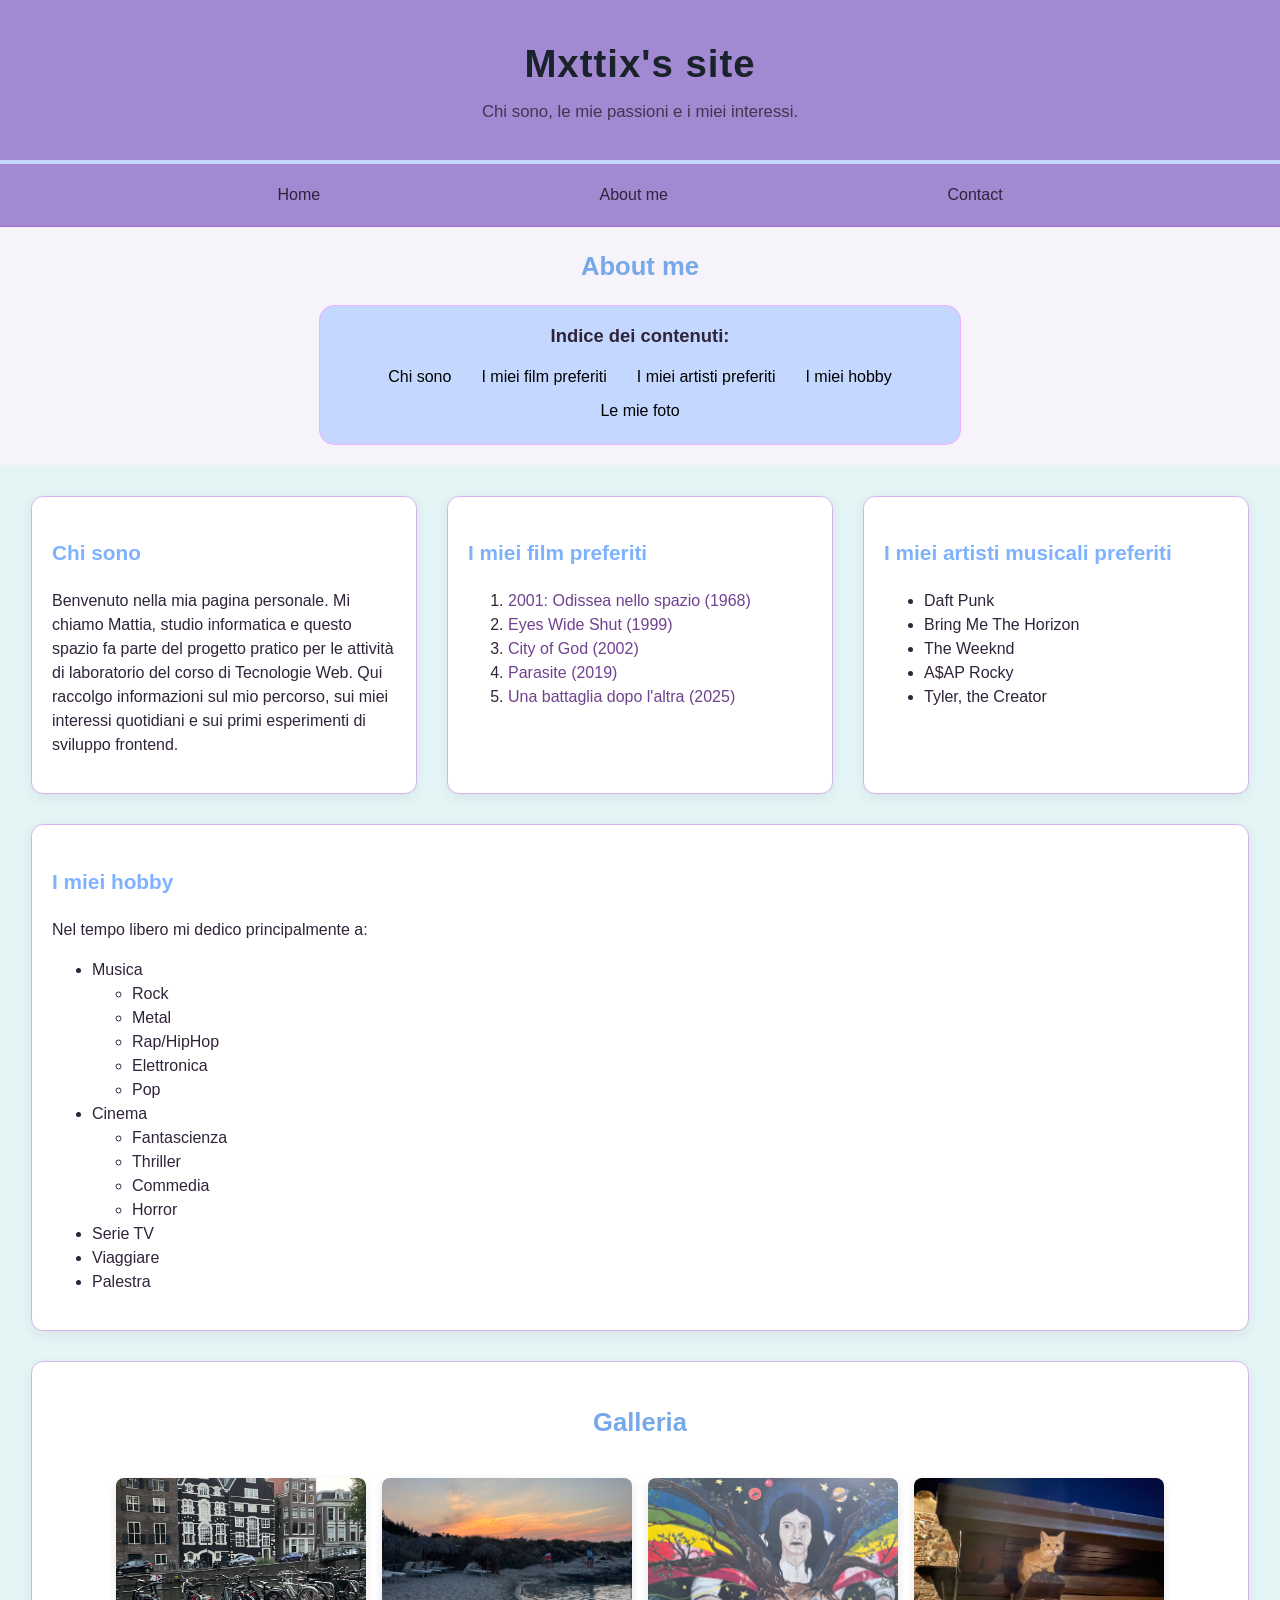
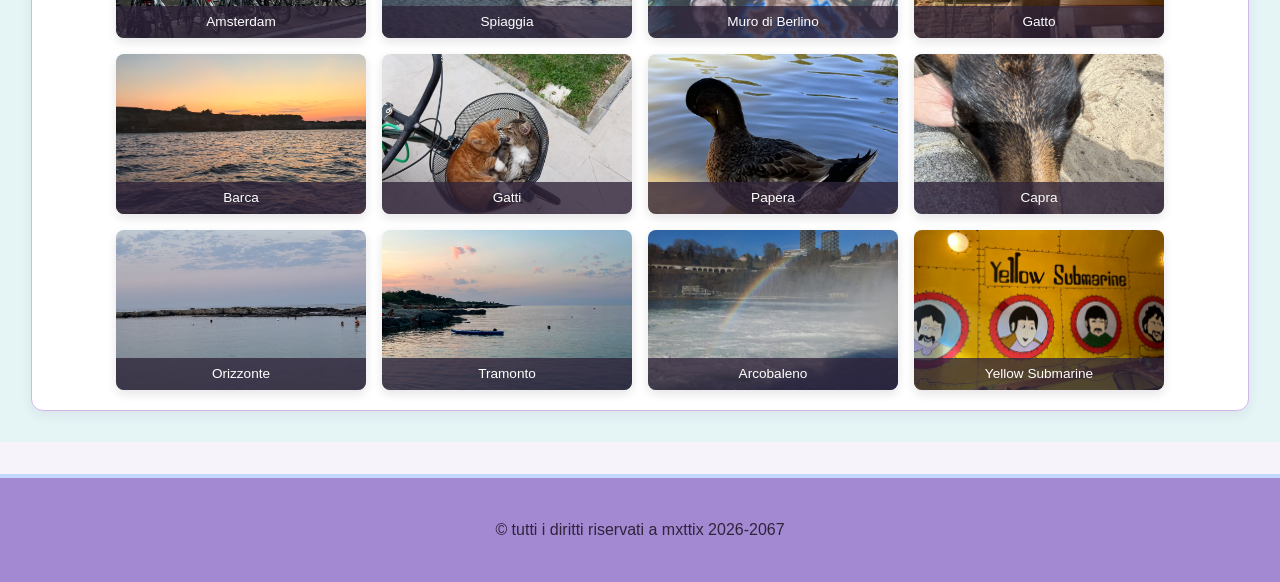
==== about.html @ 9ae730cd "Sito personale HTML + CSS" ====
<!DOCTYPE html>
<html lang="it">

<head>
    <meta charset="UTF-8">
    <meta name="viewport" content="width=device-width, initial-scale=1.0">
    <title>Mxttix - About me</title>
    <link rel="stylesheet" href="style/style.css">
</head>

<body>

    <!-- Inizio header -->
    <header>
        <h1>Mxttix's site</h1>
        <p>Chi sono, le mie passioni e i miei interessi.</p>
    </header>

    <!-- Inizio navbar principale -->
    <nav>
        <ul>
            <li><a href="index.html">Home</a></li>
            <li><a href="about.html">About me</a></li>
            <li><a href="contacts.html">Contact</a></li>
        </ul>
    </nav>

    <!-- Titolo pagina -->
    <h2 class="page-title">About me</h2>

    <!-- Indice interno -->
    <div id="indice">
        <h3>Indice dei contenuti:</h3>
        <ul>
            <li><a href="#aboutme">Chi sono</a></li>
            <li><a href="#film">I miei film preferiti</a></li>
            <li><a href="#musica">I miei artisti preferiti</a></li>
            <li><a href="#hobby">I miei hobby</a></li>
            <li><a href="#foto">Le mie foto</a></li>
        </ul>
    </div>

    <!-- Contenitore flex con blocchi disposti in righe con wrap -->
    <section class="flex-container">

        <!-- Blocco 1: Chi sono -->
        <article id="aboutme">
            <h3>Chi sono</h3>
            <p>
                Benvenuto nella mia pagina personale. Mi chiamo Mattia, studio informatica e questo spazio fa parte del progetto pratico per le attività di laboratorio del corso di Tecnologie Web. Qui raccolgo informazioni sul mio percorso, sui miei interessi quotidiani e sui primi esperimenti di sviluppo frontend.
            </p>
        </article>

        <!-- Blocco 2: Film preferiti -->
        <article id="film">
            <h3>I miei film preferiti</h3>
            <ol>
                <li><a href="https://it.wikipedia.org/wiki/2001:_Odissea_nello_spazio" target="_blank" rel="noopener noreferrer">2001: Odissea nello spazio (1968)</a></li>
                <li><a href="https://it.wikipedia.org/wiki/Eyes_Wide_Shut" target="_blank" rel="noopener noreferrer">Eyes Wide Shut (1999)</a></li>
                <li><a href="https://it.wikipedia.org/wiki/City_of_God" target="_blank" rel="noopener noreferrer">City of God (2002)</a></li>
                <li><a href="https://it.wikipedia.org/wiki/Parasite_(film_2019)" target="_blank" rel="noopener noreferrer">Parasite (2019)</a></li>
                <li><a href="https://it.wikipedia.org/wiki/Special:Search?search=Una%20battaglia%20dopo%20l%27altra" target="_blank" rel="noopener noreferrer">Una battaglia dopo l'altra (2025)</a></li>
            </ol>
        </article>

        <!-- Blocco 3: Musica preferita -->
        <article id="musica">
            <h3>I miei artisti musicali preferiti</h3>
            <ul>
                <li>Daft Punk</li>
                <li>Bring Me The Horizon</li>
                <li>The Weeknd</li>
                <li>A$AP Rocky</li>
                <li>Tyler, the Creator</li>
            </ul>
        </article>

        <!-- Blocco 4: I miei hobby -->
        <article id="hobby">
            <h3>I miei hobby</h3>
            <p>Nel tempo libero mi dedico principalmente a:</p>
            <ul>
                <li>Musica
                    <ul>
                        <li>Rock</li>
                        <li>Metal</li>
                        <li>Rap/HipHop</li>
                        <li>Elettronica</li>
                        <li>Pop</li>
                    </ul>
                </li>
                <li>Cinema
                    <ul>
                        <li>Fantascienza</li>
                        <li>Thriller</li>
                        <li>Commedia</li>
                        <li>Horror</li>
                    </ul>
                </li>
                <li>Serie TV</li>
                <li>Viaggiare</li>
                <li>Palestra</li>
            </ul>
        </article>

        <!-- Blocco 5: Le mie foto in galleria Flexbox (Esercizio 6 & 7) -->
        <article id="foto" class="full-width">
            <h2>Galleria</h2>
            <div class="gallery-container">
                <figure class="gallery-item">
                    <img src="img/amsterdam.jpeg" alt="Casette di Amsterdam" title="Amsterdam" loading="lazy">
                    <figcaption>Amsterdam</figcaption>
                </figure>
                <figure class="gallery-item">
                    <img src="img/beach.jpeg" alt="Spiaggia Otranto" title="Spiaggia" loading="lazy">
                    <figcaption>Spiaggia</figcaption>
                </figure>
                <figure class="gallery-item">
                    <img src="img/berlin's wall.jpeg" alt="Dipinto sul muro di Berlino" title="Muro di Berlino" loading="lazy">
                    <figcaption>Muro di Berlino</figcaption>
                </figure>
                <figure class="gallery-item">
                    <img src="img/cat.jpg" alt="Gatto sul balcone" title="Gatto" loading="lazy">
                    <figcaption>Gatto</figcaption>
                </figure>
                <figure class="gallery-item">
                    <img src="img/boat.jpg" alt="Vista dalla barca" title="Barca" loading="lazy">
                    <figcaption>Barca</figcaption>
                </figure>
                <figure class="gallery-item">
                    <img src="img/cats.jpg" alt="Gatti che litigano" title="Gatti" loading="lazy">
                    <figcaption>Gatti</figcaption>
                </figure>
                <figure class="gallery-item">
                    <img src="img/duck.jpeg" alt="Foto di una papera al lago" title="Papera" loading="lazy">
                    <figcaption>Papera</figcaption>
                </figure>
                <figure class="gallery-item">
                    <img src="img/goat.jpeg" alt="Foto di una capra allo Zoo di Berlino" title="Capra" loading="lazy">
                    <figcaption>Capra</figcaption>
                </figure>
                <figure class="gallery-item">
                    <img src="img/flat line.jpeg" alt="Foto dell'orizzonto a Otranto" title="Orizzonte" loading="lazy">
                    <figcaption>Orizzonte</figcaption>
                </figure>
                <figure class="gallery-item">
                    <img src="img/sunset.jpg" alt="Foto del tramonto a Otranto" title="Tramonto" loading="lazy">
                    <figcaption>Tramonto</figcaption>
                </figure>
                <figure class="gallery-item">
                    <img src="img/rainbow.jpg" alt="Foto dell'Arcobaleno in Svizzera" title="Arcobaleno" loading="lazy">
                    <figcaption>Arcobaleno</figcaption>
                </figure>
                <figure class="gallery-item">
                    <img src="img/yellowSubmarine.jpeg" alt="Foto del pub 'Yellow Submarine' a Praga" title="Beatles" loading="lazy">
                    <figcaption>Yellow Submarine</figcaption>
                </figure>
            </div>
        </article>

    </section>

    <!-- Inizio footer -->
    <footer>
        <p>&copy; tutti i diritti riservati a mxttix 2026-2067</p>
    </footer>

</body>

</html>
---- style/style.css ----
/* ==========================================================================
   FOGLIO DI STILE - SITO PERSONALE (TECNOLOGIE WEB)
   Argomenti:
   - Tipografia (font-size in rem, line-height, font-family)
   - Posizionamento (Es. 6: navbar sticky, didascalia absolute su relative)
   - Flexbox (Es. 7: container, wrap, galleria fluida che passa a 1 colonna)
   - Bootstrap 5 (Es. 8: classi custom integrate per navbar, griglia e form)
   - Layout & Animazione (Es. 9: coerenza desktop/mobile, transition e @keyframes)
   ========================================================================== */

/* ------------------------------------------
   RESET E TIPOGRAFIA BASE
   ------------------------------------------ */
html {
    font-size: 16px;
    font-family: Arial, Helvetica, sans-serif;
}

body {
    margin: 0;
    padding: 0;
    background-color: #f7f3fa;
    color: #30243a;
    line-height: 1.5;
}

/* Titoli in scala rem */
h1 {
    font-size: 2.2rem;
    font-weight: bold;
    color: #4874d5;
    margin: 0;
}

h2 {
    font-size: 1.6rem;
    font-weight: bold;
    color: #77a8e8;
}

.page-title {
    text-align: center;
    margin-top: 20px;
    margin-bottom: 20px;
}

h3 {
    font-size: 1.3rem;
    font-weight: bold;
    color: #7eb2ff;
}

h4 {
    font-size: 1.1rem;
    font-weight: bold;
    color: #a3cdff;
}

p {
    font-size: 1rem;
}

/* Link: linea rimossa, transizione morbida del colore */
a {
    color: #70418f;
    text-decoration: none;
    transition: color 0.2s ease;
}

a:hover {
    color: #43834b;
    text-decoration: none; 
}

/* ------------------------------------------
   HEADER (COERENTE SU TUTTE LE PAGINE - ES. 9)
   ------------------------------------------ */
header {
    background-color: #a388d2;
    color: #30243a;
    text-align: center;
    padding: 2.2rem 1rem;
    border-bottom: 4px solid #c4d7ff;
}

header h1 {
    font-size: 2.4rem;
    font-weight: bold;
    color: #1a222c;
    letter-spacing: 1px;
    margin-bottom: 0.4rem;
}

header p,
header h2,
header h3 {
    font-size: 1.05rem;
    font-weight: normal;
    color: #45344f;
    margin: 0;
}

/* ------------------------------------------
   ANIMAZIONE CSS CON @KEYFRAMES (ESERCIZIO 9)
   Animazione sensata di entrata fade-in verso l'alto al caricamento
   ------------------------------------------ */
@keyframes fadeInUp {
    from {
        opacity: 0;
        transform: translateY(18px);
    }
    to {
        opacity: 1;
        transform: translateY(0);
    }
}

/* ------------------------------------------
   FORM BASE (CSS SCRITTO A MANO)
   ------------------------------------------ */
input[type="submit"],
.btn-custom {
    background-color: #aff28b;
    color: #243b2b;
    font-size: 1rem;
    font-weight: 500;
    padding: 10px 20px;
    border: none;
    border-radius: 6px;
    cursor: pointer;
    transition: background-color 0.2s ease-in-out, transform 0.2s ease;
}

input[type="submit"]:hover,
.btn-custom:hover {
    background-color: #89d1dc;
    transform: translateY(-1px);
}

input[type="text"], 
input[type="email"], 
textarea {     
    background-color: #ffffff;     
    color: #30243a;     
    border: 1px solid #5560f1;     
    padding: 8px;     
    transition: box-shadow 0.3s ease; 
    outline: none; 
    border-radius: 5px;
}  

input[type="text"]:focus, 
input[type="email"]:focus, 
textarea:focus {     
    box-shadow: 0 0 0 3px rgba(186, 199, 255, 0.4);      
    border-color: #89b6ff; 
}

/* ------------------------------------------
   ESERCIZIO 6: POSIZIONAMENTO
   - Barra di navigazione sticky fissa in alto allo scorrimento
   ------------------------------------------ */
nav {
    position: sticky;
    top: 0;
    z-index: 100;
    background-color: #a388d2;
    border-bottom: 1px solid #a568d3;
}

nav a {
    display: inline-block;
    color: #30243a;
    text-decoration: none;
    padding: 7px 14px;
    border-radius: 18px;
    transition: background-color 0.3s ease-in, color 0.3s ease;
}

nav a:hover,
nav a.active {
    color: #30243a;
    background-color: #c4d7ff;
    text-decoration: none; 
}

nav ul {
    display: flex;
    flex-direction: row;
    justify-content: space-evenly;
    align-items: center;
    list-style: none;
    margin: 0;
    padding: 12px;
}

/* ------------------------------------------
   ESERCIZIO 7: FLEXBOX (CONTAINER, ITEMS E WRAP)
   ------------------------------------------ */

/* Contenitore flessibile: dispone i blocchi su righe e va a capo con wrap */
section.flex-container {
    display: flex;
    flex-direction: row;
    flex-wrap: wrap;
    justify-content: center;
    background-color: #e5f5f6;
    padding: 16px;
}

article {
    flex: 1 1 300px;
    margin: 15px;
    padding: 20px;
    background-color: #ffffff;
    border: 1px solid #d5b5e9;
    border-radius: 12px;
    box-shadow: 0 4px 12px rgba(67, 45, 80, 0.08);
    animation: fadeInUp 0.5s ease-out; /* Animazione CSS (Es. 9) */
}

article.full-width {
    flex: 1 1 100%;
}

/* Indice interno dei contenuti */
#indice {
    background-color: #c4d7ff;
    border: 1px solid #f5b2ff;
    border-radius: 15px;
    padding: 16px 20px;
    margin: 20px auto;
    text-align: center;
    width: 60%;
    max-width: 600px;
    animation: fadeInUp 0.4s ease-out;
}

#indice h3 {
    color: #30243a;
    text-align: center;
    font-size: 1.15rem;
    margin: 0 0 10px 0;
    padding: 0;
}

#indice ul {
    display: flex;
    flex-direction: row;
    flex-wrap: wrap;
    justify-content: center;
    list-style: none;
    margin: 0;
    padding: 0;
}

#indice li {
    margin: 5px 15px;
}

#indice a {
    color: #000000;
    transition: color 0.3s ease;
}

#indice a:hover {
    color: #9152fe;
}

/* ------------------------------------------
   GALLERIA FLEXBOX (ESERCIZIO 6, 7 & 9)
   - Contenitore Flex con flex-wrap per andare a capo
   - Didascalia position: absolute dentro contenitore position: relative (Es. 6)
   - Transizione hover animata (Es. 9)
   - Passa a 1 colonna sugli schermi stretti (Es. 7)
   ------------------------------------------ */
#foto {
    display: flex;
    flex-direction: column;
    align-items: center;
}

.gallery-container {
    display: flex;
    flex-direction: row;
    flex-wrap: wrap; /* Le immagini vanno a capo quando lo spazio non basta (Es. 7) */
    justify-content: center;
    gap: 16px;
    width: 100%;
    margin-top: 15px;
}

.gallery-item {
    position: relative; /* Posizionamento relative per contenere la didascalia absolute (Es. 6) */
    flex: 1 1 calc(25% - 20px);
    min-width: 180px;
    max-width: 250px;
    margin: 0;
    border-radius: 8px;
    overflow: hidden;
    box-shadow: 0 4px 10px rgba(48, 36, 58, 0.12);
    transition: transform 0.25s ease, box-shadow 0.25s ease; /* Transizione animata (Es. 9) */
}

.gallery-item img {
    display: block;
    width: 100%;
    height: 160px;
    object-fit: cover;
    transition: transform 0.25s ease;
}

/* Didascalia in position: absolute sopra l'immagine (Esercizio 6) */
.gallery-item figcaption {
    position: absolute;
    bottom: 0;
    left: 0;
    right: 0;
    background: rgba(48, 36, 58, 0.78);
    color: #ffffff;
    font-size: 0.85rem;
    padding: 6px 8px;
    text-align: center;
    transition: background-color 0.25s ease;
}

.gallery-item:hover {
    transform: scale(1.05); /* Ingrandimento morbido all'hover */
    box-shadow: 0 8px 18px rgba(48, 36, 58, 0.25);
}

.gallery-item:hover figcaption {
    background: rgba(112, 65, 143, 0.92);
}

/* Sugli schermi stretti passa a una sola colonna (Esercizio 7) */
@media (max-width: 576px) {
    .gallery-item {
        flex: 1 1 100%;
        max-width: 100%;
    }
    
    #indice {
        width: 90%;
    }
}

/* ------------------------------------------
   INTEGRAZIONE BOOTSTRAP 5 (ESERCIZIO 8)
   Personalizzazioni CSS scritte a mano per mantenere coerenza grafica
   ------------------------------------------ */
.navbar-custom {
    background-color: #a388d2 !important;
    border-bottom: 1px solid #a568d3;
}

.navbar-custom .navbar-brand {
    color: #30243a;
    font-weight: bold;
}

.navbar-custom .nav-link {
    display: inline-block;
    color: #30243a !important;
    padding: 7px 16px !important;
    border-radius: 18px;
    transition: background-color 0.3s ease-in, color 0.3s ease;
}

.navbar-custom .nav-link:hover,
.navbar-custom .nav-link.active {
    background-color: #c4d7ff;
    color: #30243a !important;
}

.bs-card {
    background-color: #ffffff;
    border: 1px solid #d5b5e9;
    border-radius: 12px;
    box-shadow: 0 4px 12px rgba(67, 45, 80, 0.08);
    animation: fadeInUp 0.5s ease-out;
}

.bs-card .card-title {
    color: #77a8e8;
    font-weight: bold;
}

.bs-card .card-link {
    color: #70418f;
    font-weight: bold;
}

.bs-card .card-link:hover {
    color: #43834b;
}

/* Immagini generali e figure */
article#home,
article#obiettivi {
    display: flex;
    flex-direction: column;
    align-items: center;
}

figure {
    display: flex;
    flex-direction: column;
    align-items: center;
    margin: 10px 0;
}

img {
    max-width: 100%;
    height: auto;
}

/* ------------------------------------------
   FOOTER (COERENTE SU TUTTE LE PAGINE - ES. 9)
   ------------------------------------------ */
footer {
    background-color: #a388d2;
    color: #30243a;
    text-align: center;
    padding: 1.5rem;
    margin-top: 2rem;
    border-top: 4px solid #c4d7ff;
}
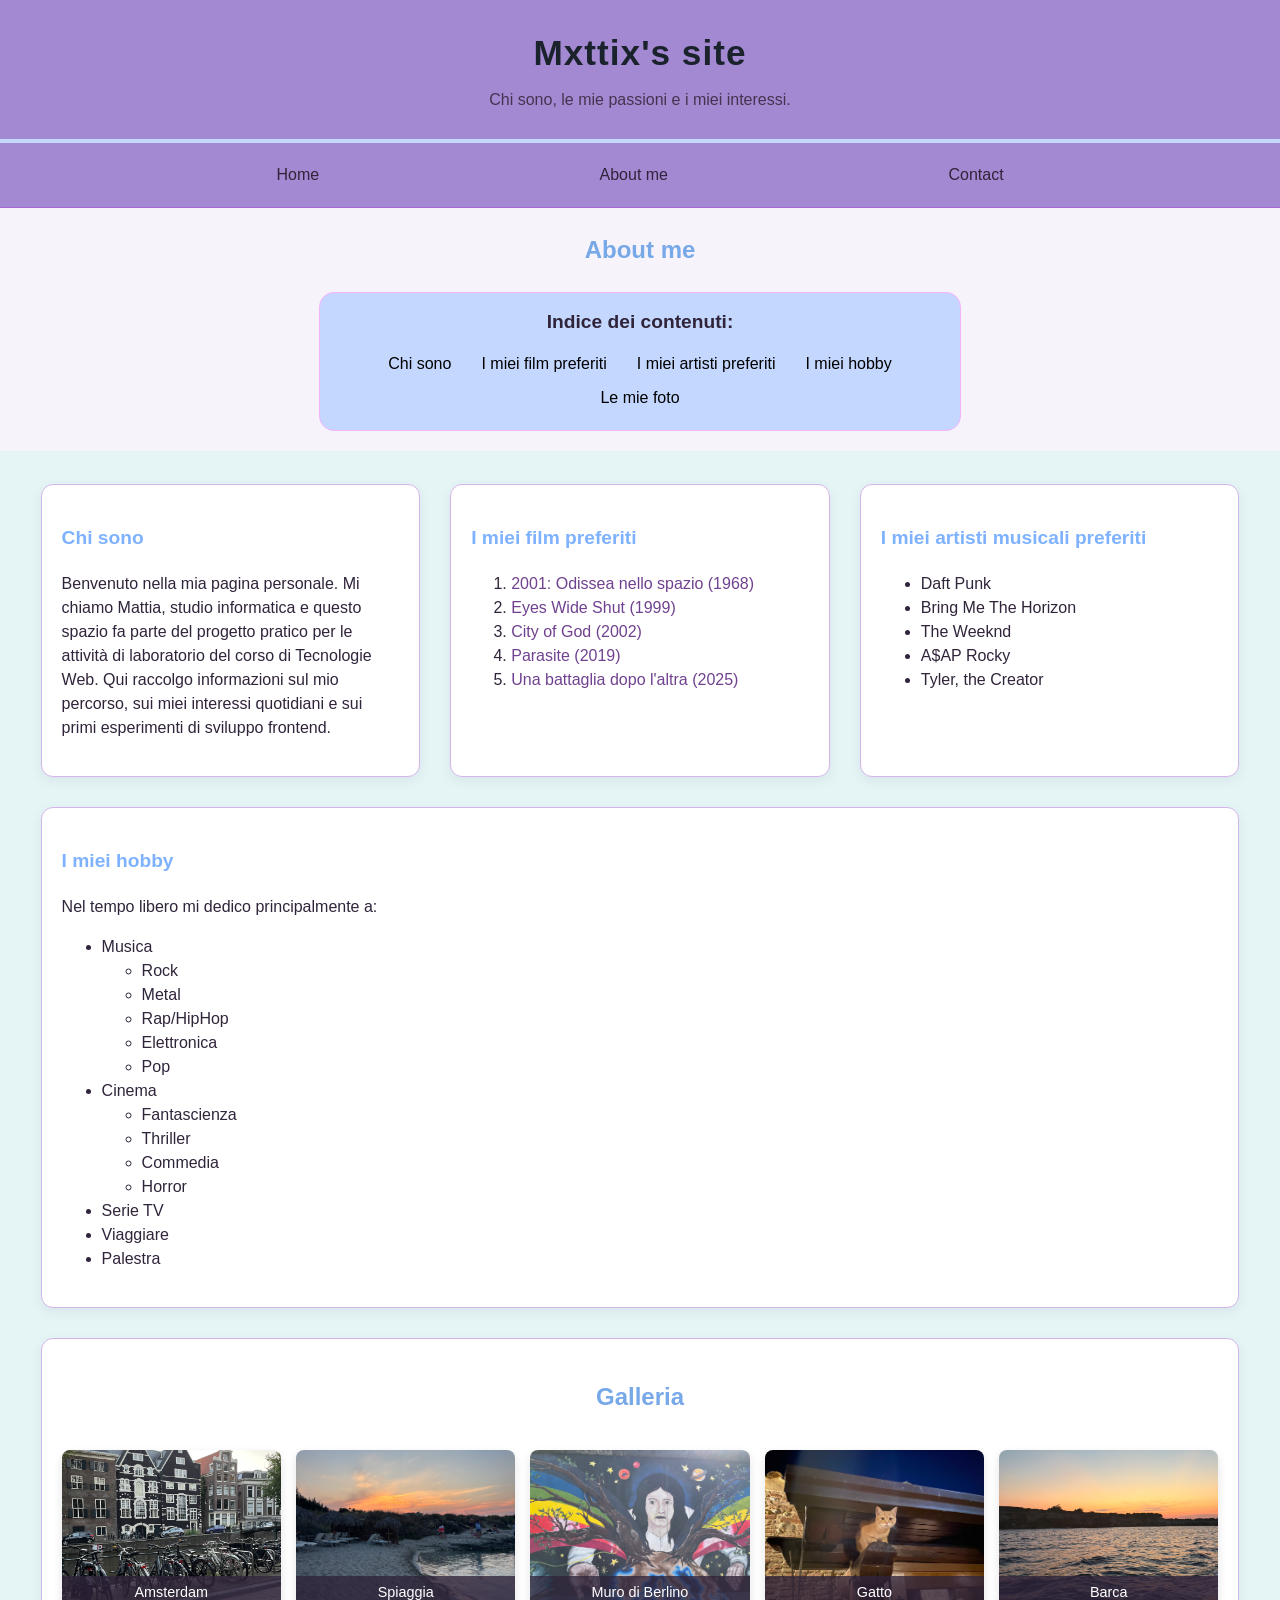
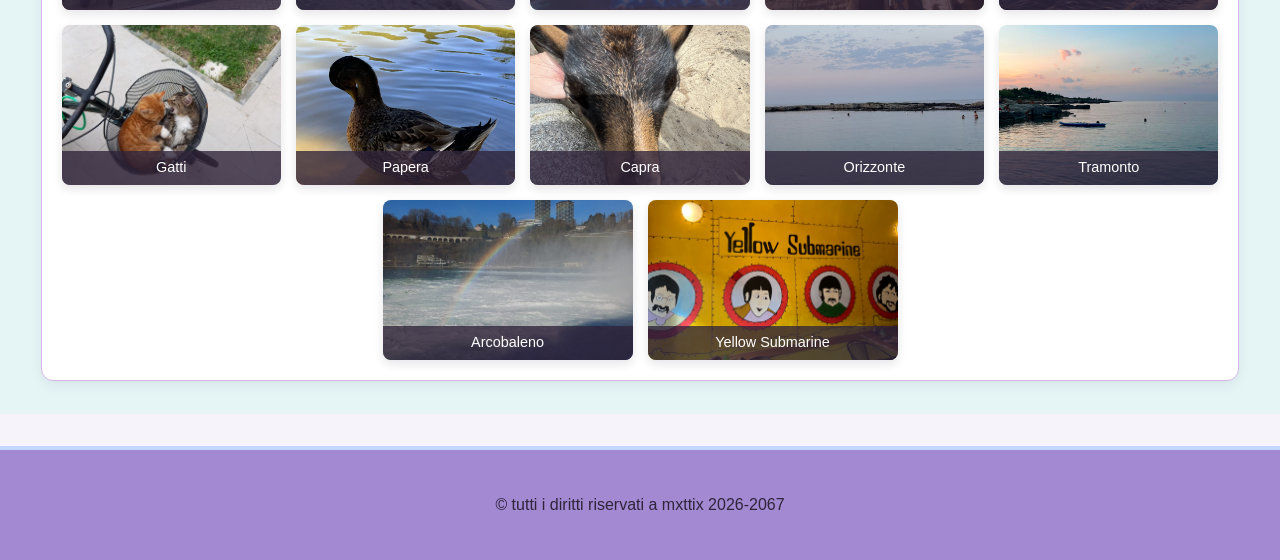
==== commit c6810b2e: "Modifica pagina e utilizzo di viewport in CSS" ====
--- a/about.html
+++ b/about.html
@@ -28,7 +28,7 @@
     <!-- Titolo pagina -->
     <h2 class="page-title">About me</h2>
 
-    <!-- Indice interno -->
+    <!-- Navbar interna -->
     <div id="indice">
         <h3>Indice dei contenuti:</h3>
         <ul>
@@ -40,7 +40,7 @@
         </ul>
     </div>
 
-    <!-- Contenitore flex con blocchi disposti in righe con wrap -->
+    <!-- Contenitore flex -->
     <section class="flex-container">
 
         <!-- Blocco 1: Chi sono -->
@@ -103,7 +103,7 @@
             </ul>
         </article>
 
-        <!-- Blocco 5: Le mie foto in galleria Flexbox (Esercizio 6 & 7) -->
+        <!-- Blocco 5: Galleria Flexbox con le mie foto -->
         <article id="foto" class="full-width">
             <h2>Galleria</h2>
             <div class="gallery-container">
--- a/style/style.css
+++ b/style/style.css
@@ -1,22 +1,11 @@
-/* ==========================================================================
-   FOGLIO DI STILE - SITO PERSONALE (TECNOLOGIE WEB)
-   Argomenti:
-   - Tipografia (font-size in rem, line-height, font-family)
-   - Posizionamento (Es. 6: navbar sticky, didascalia absolute su relative)
-   - Flexbox (Es. 7: container, wrap, galleria fluida che passa a 1 colonna)
-   - Bootstrap 5 (Es. 8: classi custom integrate per navbar, griglia e form)
-   - Layout & Animazione (Es. 9: coerenza desktop/mobile, transition e @keyframes)
-   ========================================================================== */
-
-/* ------------------------------------------
-   RESET E TIPOGRAFIA BASE
-   ------------------------------------------ */
+/* base */
 html {
     font-size: 16px;
     font-family: Arial, Helvetica, sans-serif;
 }
 
 body {
+    min-height: 100vh;
     margin: 0;
     padding: 0;
     background-color: #f7f3fa;
@@ -24,34 +13,33 @@
     line-height: 1.5;
 }
 
-/* Titoli in scala rem */
+/* titoli */
 h1 {
-    font-size: 2.2rem;
+    font-size: 2rem;
     font-weight: bold;
     color: #4874d5;
     margin: 0;
 }
 
 h2 {
-    font-size: 1.6rem;
+    font-size: 1.5rem;
     font-weight: bold;
     color: #77a8e8;
 }
 
 .page-title {
     text-align: center;
-    margin-top: 20px;
-    margin-bottom: 20px;
+    margin: 1.5rem 0;
 }
 
 h3 {
-    font-size: 1.3rem;
+    font-size: 1.2rem;
     font-weight: bold;
     color: #7eb2ff;
 }
 
 h4 {
-    font-size: 1.1rem;
+    font-size: 1rem;
     font-weight: bold;
     color: #a3cdff;
 }
@@ -60,7 +48,7 @@
     font-size: 1rem;
 }
 
-/* Link: linea rimossa, transizione morbida del colore */
+/* link */
 a {
     color: #70418f;
     text-decoration: none;
@@ -69,45 +57,40 @@
 
 a:hover {
     color: #43834b;
-    text-decoration: none; 
-}
-
-/* ------------------------------------------
-   HEADER (COERENTE SU TUTTE LE PAGINE - ES. 9)
-   ------------------------------------------ */
+    text-decoration: none;
+}
+
+/* header */
 header {
     background-color: #a388d2;
     color: #30243a;
     text-align: center;
-    padding: 2.2rem 1rem;
+    padding: 3vh 2vw;
     border-bottom: 4px solid #c4d7ff;
 }
 
 header h1 {
-    font-size: 2.4rem;
+    font-size: 2.2rem;
     font-weight: bold;
     color: #1a222c;
     letter-spacing: 1px;
-    margin-bottom: 0.4rem;
+    margin-bottom: 0.5rem;
 }
 
 header p,
 header h2,
 header h3 {
-    font-size: 1.05rem;
+    font-size: 1rem;
     font-weight: normal;
     color: #45344f;
     margin: 0;
 }
 
-/* ------------------------------------------
-   ANIMAZIONE CSS CON @KEYFRAMES (ESERCIZIO 9)
-   Animazione sensata di entrata fade-in verso l'alto al caricamento
-   ------------------------------------------ */
+/* animazione */
 @keyframes fadeInUp {
     from {
         opacity: 0;
-        transform: translateY(18px);
+        transform: translateY(20px);
     }
     to {
         opacity: 1;
@@ -115,9 +98,7 @@
     }
 }
 
-/* ------------------------------------------
-   FORM BASE (CSS SCRITTO A MANO)
-   ------------------------------------------ */
+/* form */
 input[type="submit"],
 .btn-custom {
     background-color: #aff28b;
@@ -134,32 +115,29 @@
 input[type="submit"]:hover,
 .btn-custom:hover {
     background-color: #89d1dc;
-    transform: translateY(-1px);
-}
-
-input[type="text"], 
-input[type="email"], 
-textarea {     
-    background-color: #ffffff;     
-    color: #30243a;     
-    border: 1px solid #5560f1;     
-    padding: 8px;     
-    transition: box-shadow 0.3s ease; 
-    outline: none; 
+    transform: translateY(-2px);
+}
+
+input[type="text"],
+input[type="email"],
+textarea {
+    background-color: #ffffff;
+    color: #30243a;
+    border: 1px solid #5560f1;
+    padding: 8px;
+    transition: box-shadow 0.3s ease;
+    outline: none;
     border-radius: 5px;
-}  
-
-input[type="text"]:focus, 
-input[type="email"]:focus, 
-textarea:focus {     
-    box-shadow: 0 0 0 3px rgba(186, 199, 255, 0.4);      
-    border-color: #89b6ff; 
-}
-
-/* ------------------------------------------
-   ESERCIZIO 6: POSIZIONAMENTO
-   - Barra di navigazione sticky fissa in alto allo scorrimento
-   ------------------------------------------ */
+}
+
+input[type="text"]:focus,
+input[type="email"]:focus,
+textarea:focus {
+    box-shadow: 0 0 0 3px rgba(186, 199, 255, 0.4);
+    border-color: #89b6ff;
+}
+
+/* navbar */
 nav {
     position: sticky;
     top: 0;
@@ -172,8 +150,8 @@
     display: inline-block;
     color: #30243a;
     text-decoration: none;
-    padding: 7px 14px;
-    border-radius: 18px;
+    padding: 8px 16px;
+    border-radius: 20px;
     transition: background-color 0.3s ease-in, color 0.3s ease;
 }
 
@@ -181,7 +159,7 @@
 nav a.active {
     color: #30243a;
     background-color: #c4d7ff;
-    text-decoration: none; 
+    text-decoration: none;
 }
 
 nav ul {
@@ -194,18 +172,14 @@
     padding: 12px;
 }
 
-/* ------------------------------------------
-   ESERCIZIO 7: FLEXBOX (CONTAINER, ITEMS E WRAP)
-   ------------------------------------------ */
-
-/* Contenitore flessibile: dispone i blocchi su righe e va a capo con wrap */
+/* articoli */
 section.flex-container {
     display: flex;
     flex-direction: row;
     flex-wrap: wrap;
     justify-content: center;
     background-color: #e5f5f6;
-    padding: 16px;
+    padding: 2vh 2vw;
 }
 
 article {
@@ -216,22 +190,22 @@
     border: 1px solid #d5b5e9;
     border-radius: 12px;
     box-shadow: 0 4px 12px rgba(67, 45, 80, 0.08);
-    animation: fadeInUp 0.5s ease-out; /* Animazione CSS (Es. 9) */
+    animation: fadeInUp 0.5s ease-out;
 }
 
 article.full-width {
     flex: 1 1 100%;
 }
 
-/* Indice interno dei contenuti */
+/* indice */
 #indice {
     background-color: #c4d7ff;
     border: 1px solid #f5b2ff;
     border-radius: 15px;
-    padding: 16px 20px;
+    padding: 15px 20px;
     margin: 20px auto;
     text-align: center;
-    width: 60%;
+    width: 60vw;
     max-width: 600px;
     animation: fadeInUp 0.4s ease-out;
 }
@@ -239,7 +213,7 @@
 #indice h3 {
     color: #30243a;
     text-align: center;
-    font-size: 1.15rem;
+    font-size: 1.2rem;
     margin: 0 0 10px 0;
     padding: 0;
 }
@@ -267,13 +241,7 @@
     color: #9152fe;
 }
 
-/* ------------------------------------------
-   GALLERIA FLEXBOX (ESERCIZIO 6, 7 & 9)
-   - Contenitore Flex con flex-wrap per andare a capo
-   - Didascalia position: absolute dentro contenitore position: relative (Es. 6)
-   - Transizione hover animata (Es. 9)
-   - Passa a 1 colonna sugli schermi stretti (Es. 7)
-   ------------------------------------------ */
+/* galleria */
 #foto {
     display: flex;
     flex-direction: column;
@@ -283,23 +251,23 @@
 .gallery-container {
     display: flex;
     flex-direction: row;
-    flex-wrap: wrap; /* Le immagini vanno a capo quando lo spazio non basta (Es. 7) */
+    flex-wrap: wrap;
     justify-content: center;
-    gap: 16px;
+    gap: 15px;
     width: 100%;
     margin-top: 15px;
 }
 
 .gallery-item {
-    position: relative; /* Posizionamento relative per contenere la didascalia absolute (Es. 6) */
-    flex: 1 1 calc(25% - 20px);
+    position: relative;
+    flex: 1 1 200px;
     min-width: 180px;
     max-width: 250px;
     margin: 0;
     border-radius: 8px;
     overflow: hidden;
     box-shadow: 0 4px 10px rgba(48, 36, 58, 0.12);
-    transition: transform 0.25s ease, box-shadow 0.25s ease; /* Transizione animata (Es. 9) */
+    transition: transform 0.25s ease, box-shadow 0.25s ease;
 }
 
 .gallery-item img {
@@ -310,7 +278,7 @@
     transition: transform 0.25s ease;
 }
 
-/* Didascalia in position: absolute sopra l'immagine (Esercizio 6) */
+/* didascalia */
 .gallery-item figcaption {
     position: absolute;
     bottom: 0;
@@ -318,14 +286,14 @@
     right: 0;
     background: rgba(48, 36, 58, 0.78);
     color: #ffffff;
-    font-size: 0.85rem;
+    font-size: 0.9rem;
     padding: 6px 8px;
     text-align: center;
     transition: background-color 0.25s ease;
 }
 
 .gallery-item:hover {
-    transform: scale(1.05); /* Ingrandimento morbido all'hover */
+    transform: scale(1.05);
     box-shadow: 0 8px 18px rgba(48, 36, 58, 0.25);
 }
 
@@ -333,44 +301,45 @@
     background: rgba(112, 65, 143, 0.92);
 }
 
-/* Sugli schermi stretti passa a una sola colonna (Esercizio 7) */
-@media (max-width: 576px) {
+/* mobile */
+@media (max-width: 600px) {
     .gallery-item {
         flex: 1 1 100%;
         max-width: 100%;
     }
-    
+
     #indice {
-        width: 90%;
+        width: 90vw;
     }
 }
 
-/* ------------------------------------------
-   INTEGRAZIONE BOOTSTRAP 5 (ESERCIZIO 8)
-   Personalizzazioni CSS scritte a mano per mantenere coerenza grafica
-   ------------------------------------------ */
+/* bootstrap */
 .navbar-custom {
-    background-color: #a388d2 !important;
+    background-color: #a388d2;
     border-bottom: 1px solid #a568d3;
 }
 
 .navbar-custom .navbar-brand {
     color: #30243a;
     font-weight: bold;
+}
+
+.navbar-custom .navbar-nav {
+    gap: 20vw;
 }
 
 .navbar-custom .nav-link {
     display: inline-block;
-    color: #30243a !important;
-    padding: 7px 16px !important;
-    border-radius: 18px;
+    color: #30243a;
+    padding: 8px 16px;
+    border-radius: 20px;
     transition: background-color 0.3s ease-in, color 0.3s ease;
 }
 
 .navbar-custom .nav-link:hover,
 .navbar-custom .nav-link.active {
     background-color: #c4d7ff;
-    color: #30243a !important;
+    color: #30243a;
 }
 
 .bs-card {
@@ -395,7 +364,7 @@
     color: #43834b;
 }
 
-/* Immagini generali e figure */
+/* immagini */
 article#home,
 article#obiettivi {
     display: flex;
@@ -415,14 +384,12 @@
     height: auto;
 }
 
-/* ------------------------------------------
-   FOOTER (COERENTE SU TUTTE LE PAGINE - ES. 9)
-   ------------------------------------------ */
+/* footer */
 footer {
     background-color: #a388d2;
     color: #30243a;
     text-align: center;
-    padding: 1.5rem;
+    padding: 3vh 1vw;
     margin-top: 2rem;
     border-top: 4px solid #c4d7ff;
 }
